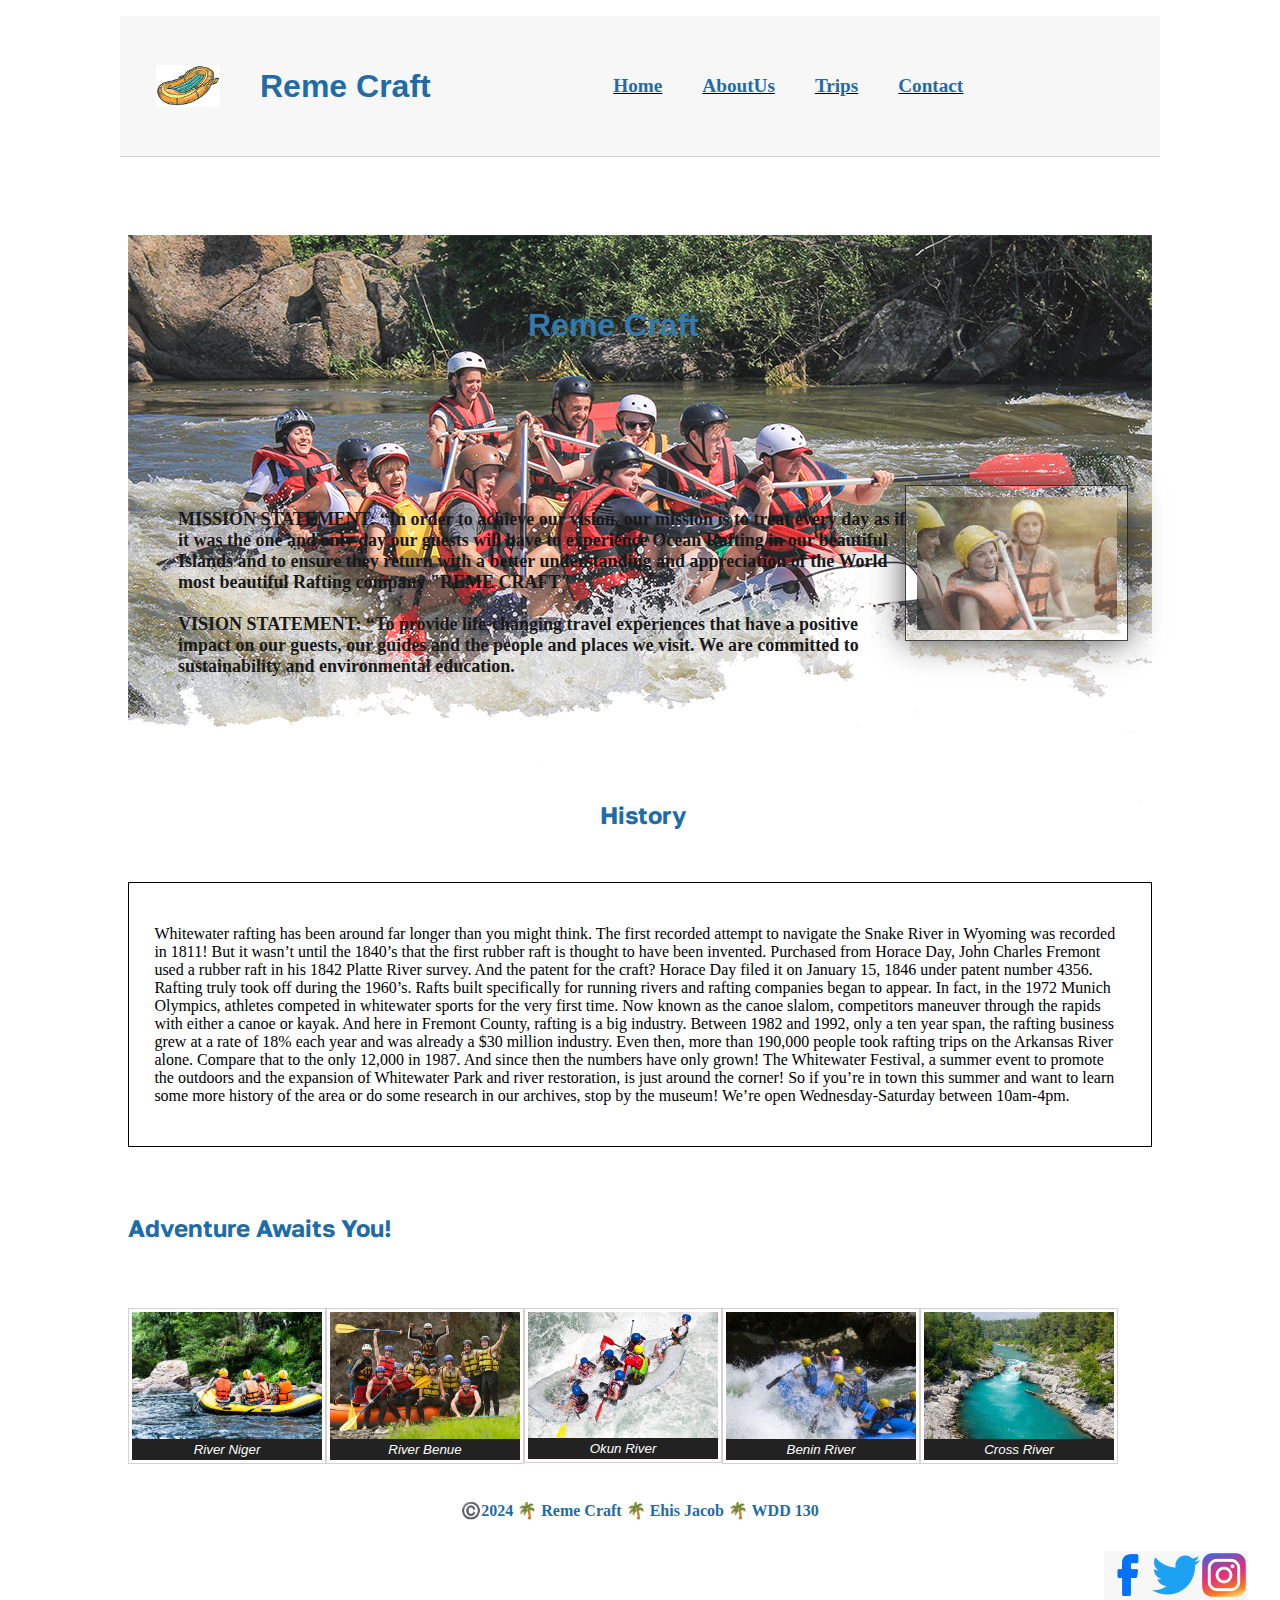
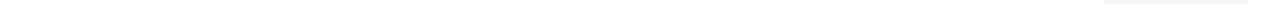
==== wwr/index.html @ a9f8cdbd "send" ====
<!DOCTYPE html>
<html lang="en">
<head>
    <meta charset="UTF-8">
    <meta name="viewport" content="width=device-width, initial-scale=1.0">
    <title>Home | Reme Craft Company</title>
    <meta name="description" content="Ehis Jacob and this is a project in web fundamental WDD 130, the purpose of the page is to develop our skills in working with wireframes and the use of CSS.">
    <meta name="author" content="Ehis Jacob">
    <link rel="stylesheet" href="styles/rafting.css">
</head>
<body>
    <header class="logo"> 
        <img src="images/logo.png" alt="Rafting Site Logo">
        <h1>Reme Craft</h1>
        <nav>
            <ul class="navigation">
                <li><a href="index.html">Home</a></li>
                <li><a href="about.html">AboutUs</a></li>
                <li><a href="trips.html">Trips</a></li>
                <li><a href="contact.html">Contact</a></li>
            </ul>
        </nav>
    </header>  
  <p></p>
  <main>
    <div class="hero">
        <img src="images/hero.png" alt="Hero Background" width="1024" >
        <div id="tag"><h1>Reme Craft</h1></div>
        <article>
        <img src="images/happy.png" alt="Hero article" width="200" >
         <h4>MISSION STATEMENT: “In order to achieve our vision, our mission is to treat every day as if it was the one and only day our guests will have to experience Ocean Rafting in our beautiful Islands and to ensure they return with a better understanding and appreciation of the World most beautiful Rafting company "REME CRAFT"
            <br><br>
         VISION STATEMENT: “To provide life-changing travel experiences that have a positive impact on our guests, our guides and the people and places we visit. We are committed to sustainability and environmental education.</h4>
        </article>
    </div>
    
    <P></P>
    <section class="sec1">
        <div id="tag1"><h2>History</h2></div>
        <p>Whitewater rafting has been around far longer than you might think. The first recorded attempt to navigate the Snake River in Wyoming was recorded in 1811! But it wasn’t until the 1840’s that the first rubber raft is thought to have been invented.  Purchased from Horace Day, John Charles Fremont used a rubber raft in his 1842 Platte River survey. And the patent for the craft? Horace Day filed it on January 15, 1846 under patent number 4356.

            Rafting truly took off during the 1960’s. Rafts built specifically for running rivers and rafting companies began to appear. In fact, in the 1972 Munich Olympics, athletes competed in whitewater sports for the very first time.  Now known as the canoe slalom, competitors maneuver through the rapids with either a canoe or kayak.
            
            And here in Fremont County, rafting is a big industry. Between 1982 and 1992, only a ten year span, the rafting business grew at a rate of 18% each year and was already a $30 million industry. Even then, more than 190,000 people took rafting trips on the Arkansas River alone. Compare that to the only 12,000 in 1987. And since then the numbers have only grown!
            
            The Whitewater Festival, a summer event to promote the outdoors and the expansion of Whitewater Park and river restoration, is just around the corner!
            
            So if you’re in town this summer and want to learn some more history of the area or do some research in our archives, stop by the museum! We’re open Wednesday-Saturday between 10am-4pm.</p>
    </section>
    <p></p>
    <section>
        <h2>Adventure Awaits You!</h2>
        <P></P>
        <figure><img src="images/hero1.jpg" alt="Hero section" width="190"><figcaption>River Niger</figcaption></figure>
        <figure><img src="images/hero6.jpg" alt="Hero section" width="190"><figcaption>River Benue</figcaption></figure>
        <figure><img src="images/hero3.jpg" alt="Hero section" width="190"><figcaption>Okun River</figcaption></figure>
        <figure><img src="images/hero4.jpg" alt="Hero section" width="190"><figcaption>Benin River</figcaption></figure>
        <figure><img src="images/hero7.jpg" alt="Hero section" width="190"><figcaption>Cross River</figcaption></figure>
    </section>
  </main>
       <p></p>
       <p></p>
       <p></p>


  <footer>
    <p>©️2024 🌴 Reme Craft 🌴 Ehis Jacob 🌴 WDD 130</p>
    <nav class="sociallinks">
        <a href="https://facebook.com">
          <img src="images/facebook.png" alt="Facebook">
        </a>
        <a href="https://twitter.com">
          <img src="images/twitter.png" alt="Twitter">
        </a>
        <a href="https://instagram.com">
          <img src="images/instagram.png" alt="Instagram">
        </a>
      </nav>
  </footer>
</body>
</html>
---- wwr/styles/rafting.css ----
@import url('https://fonts.googleapis.com/css2?family=Golos+Text&display=swap');

 :root {
    --primary-color: #1F6CA6;
    --secondary-color: #D6D0D0;
    --accent1-color: #EB6E6E;
    --accent2-color: #F7F7F7;
  
    --heading-font: 'Golos Text';
    --paragraph-font: 'sans-serif', serif;
  
    --nav-background-color: #F7F7F7;
    --nav-link-color: #242315;
    --nav-hover-link-color: #1F6CA6;
    --nav-hover-background-color: #D6D0D0;
  }


  main {
	max-width: 1024px;
	margin: 2rem auto;
 }

  h1, h2, h3, h5, h6 {
    font-family: var(--heading-font);
    color: var(--primary-color);
  }

 h4 {
  font-weight: 700;
  font-size:large;
  
 }
   
  header {
    padding: 20px;
    background-color: var(--accent2-color);
    margin: 1rem auto;
	display: grid;
	grid-template-columns: 120px 1fr 2fr;
	align-items: center;
	border-bottom: 1px solid #ccc;
	max-width: 1000px;
 }

 .logo img {
	margin: 0 0.25rem 0 1rem;
	width: 64px;
	height: auto;
 }

h1 {
	font-size: 2rem;
	font-family: Acme, Arial, sans-serif;
 }

 .navigation {
	display: flex;
	list-style: none;
 }

 .navigation li {
	flex: 1 1 100%;
 }

 .navigation a {
	display: block;
	color: #1F6CA6;
	padding: 20px;
	text-decoration: none;
 }

 .navigation a:hover {
	color: tomato;
	font-weight: 550;
	text-decoration: underline;
 }

 p {
    padding: 15px;
  }

  nav {
    background-color: var(--nav-background-color);
    font-size: 1.2rem;
    text-size-adjust: inherit;
    text-align: right;
    display: flex;
    font-weight:550;
    text-decoration: underline;
    list-style: none;
    float: right;
  }

  #book {
    font-weight: 700;
    font-style: normal;
    font-size: 60px;
    line-height: 1em;
    color:#D6D0D0;
    text-align: center;
    letter-spacing: 0.0666667em;
    text-decoration: none;

  }
  .hero {
    position: relative;
    display: block;
    width: 100%;
    height: auto;
    opacity: 0.9;
  }

  #tag {
    position: absolute;
    top: 50px;
    left: 400px;
  }

  #tag1 {
    position: absolute;
    left: 600px;
    top: 780px;
  }


  .hero article img {
	box-shadow: 0 0 30px #111;
	opacity: 0.8;
    float: right;
    border: 1px solid #000;
	padding: 0.65rem;
    
  }

  article {
    position: absolute;
    top: 250px;
	left: 50px;
    width: 950px;
    height: auto;
    
  }

  .sec1 {
    display: grid;
    grid-template-rows: 100%;
    border: 1px solid #000;
	padding: 0.65rem;
  }

  footer {
	bottom: 250px;
	margin: 1rem;
	padding: 0.5rem;
	color: #1F6CA6;
	font-weight: 700;
	font-style: normal;
    text-align: center;
    
 }

 figure {
    border: thin #D6D0D0 solid;
    display: flex;
    flex-flow: column;
    padding: 3px;
    max-width: 190px;
    margin: auto;
    align-content: center;
    float: left;
    
    
 }

 figcaption {
    background-color: #222;
    color: #fff;
    font: italic smaller sans-serif;
    padding: 3px;
    text-align: center;
 }

 input[type=text], select, textarea {
  width: 100%; 
  padding: 12px;
  border: 1px solid #ccc;
  border-radius: 4px;
  box-sizing: border-box;
  margin-top: 6px; 
  margin-bottom: 16px;
  resize:vertical
}

button {
  background-color: navy;
  color: white;
  padding: 12px 20px;
  border: none;
  border-radius: 4px;
  cursor: pointer;
}

button:hover {
  background-color: #45a049;
}

.container {
  border-radius: 5px;
  background-color: #f2f2f2;
  padding: 20px;
}

 .art {
  float: right;
  left: 500px;
}
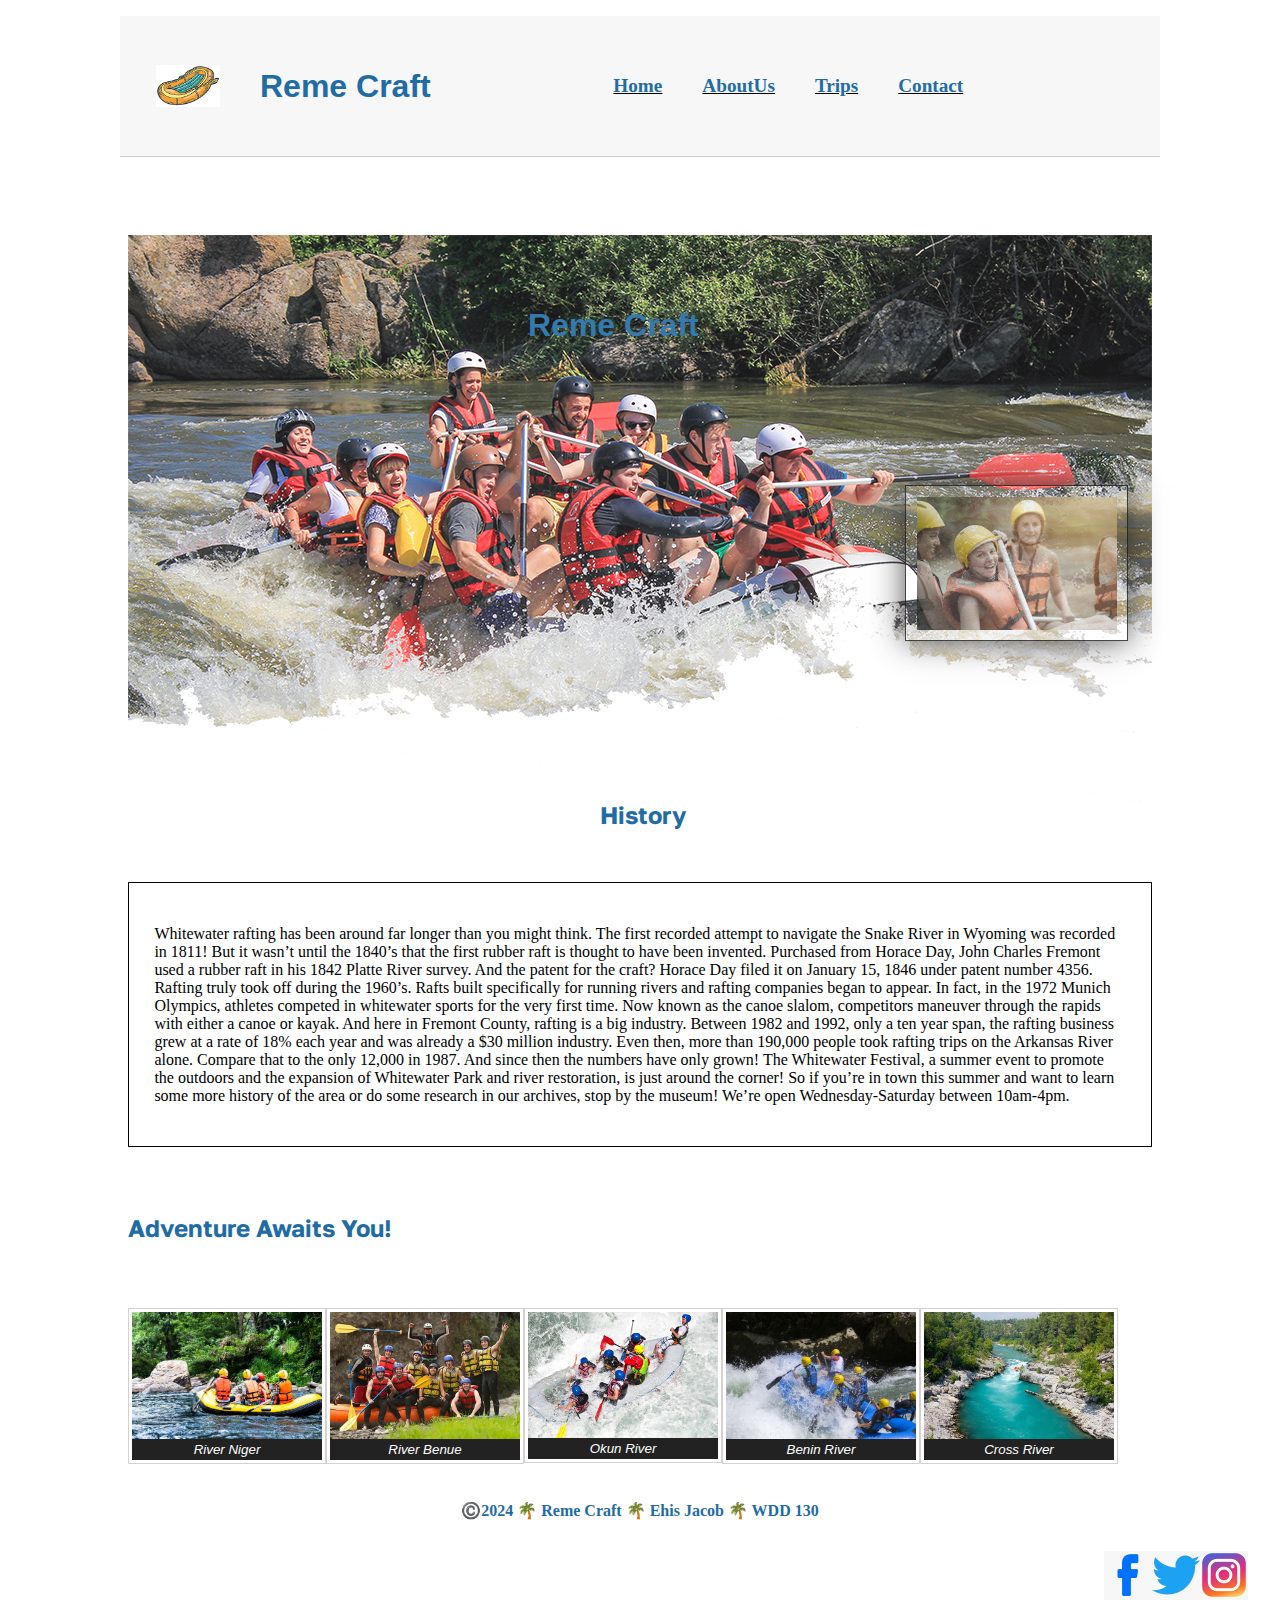
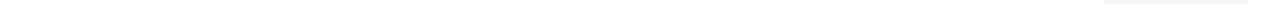
==== commit 885dd57e: "done" ====
--- a/wwr/index.html
+++ b/wwr/index.html
@@ -4,7 +4,7 @@
     <meta charset="UTF-8">
     <meta name="viewport" content="width=device-width, initial-scale=1.0">
     <title>Home | Reme Craft Company</title>
-    <meta name="description" content="Ehis Jacob and this is a project in web fundamental WDD 130, the purpose of the page is to develop our skills in working with wireframes and the use of CSS.">
+    <meta name="description" content="Ehis Jacob and this is a project in web fundamental WDD 130, the purpose of the page is to develop our skills in working with wireframes and the use of CSS, and this is the homepage.">
     <meta name="author" content="Ehis Jacob">
     <link rel="stylesheet" href="styles/rafting.css">
 </head>
@@ -28,9 +28,6 @@
         <div id="tag"><h1>Reme Craft</h1></div>
         <article>
         <img src="images/happy.png" alt="Hero article" width="200" >
-         <h4>MISSION STATEMENT: “In order to achieve our vision, our mission is to treat every day as if it was the one and only day our guests will have to experience Ocean Rafting in our beautiful Islands and to ensure they return with a better understanding and appreciation of the World most beautiful Rafting company "REME CRAFT"
-            <br><br>
-         VISION STATEMENT: “To provide life-changing travel experiences that have a positive impact on our guests, our guides and the people and places we visit. We are committed to sustainability and environmental education.</h4>
         </article>
     </div>
     
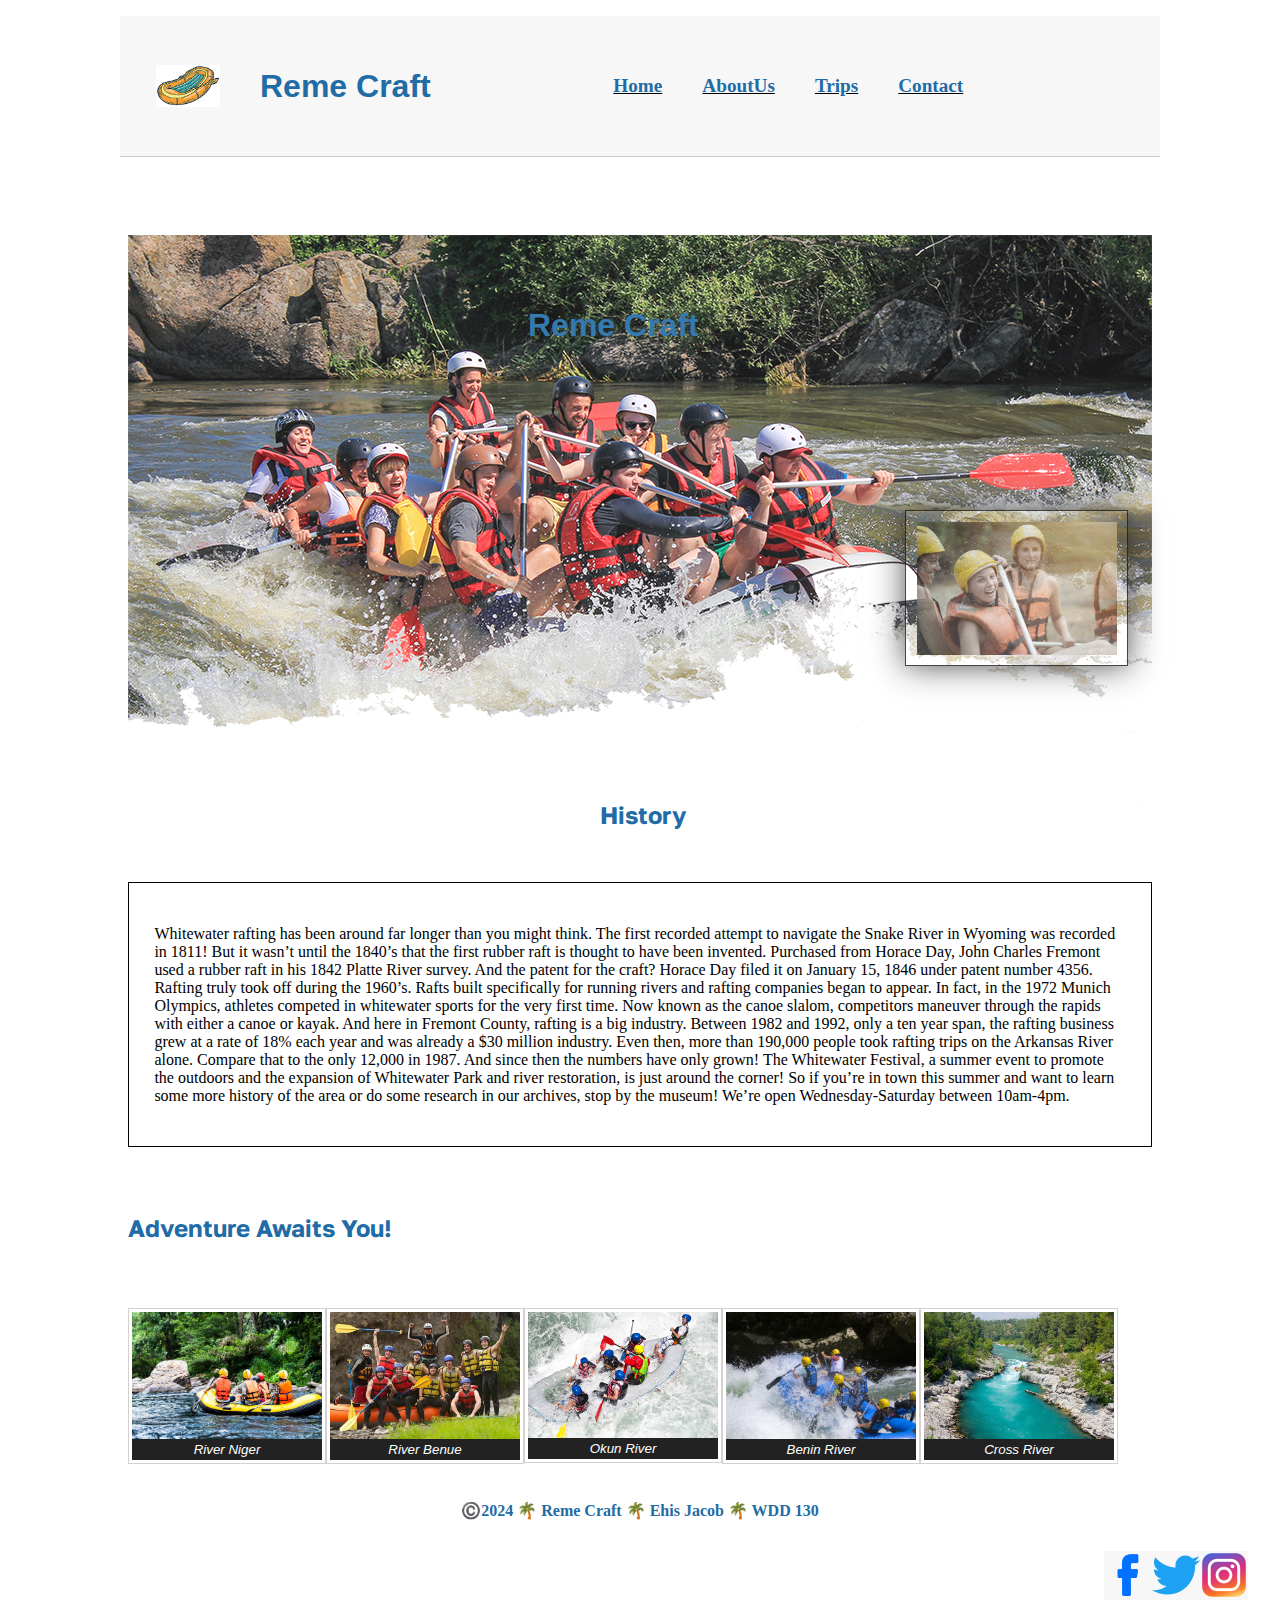
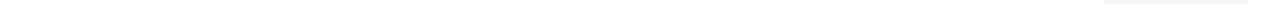
==== commit 823dd6f4: "so" ====
--- a/wwr/index.html
+++ b/wwr/index.html
@@ -26,7 +26,7 @@
     <div class="hero">
         <img src="images/hero.png" alt="Hero Background" width="1024" >
         <div id="tag"><h1>Reme Craft</h1></div>
-        <article>
+        <article><H6></H6>
         <img src="images/happy.png" alt="Hero article" width="200" >
         </article>
     </div>
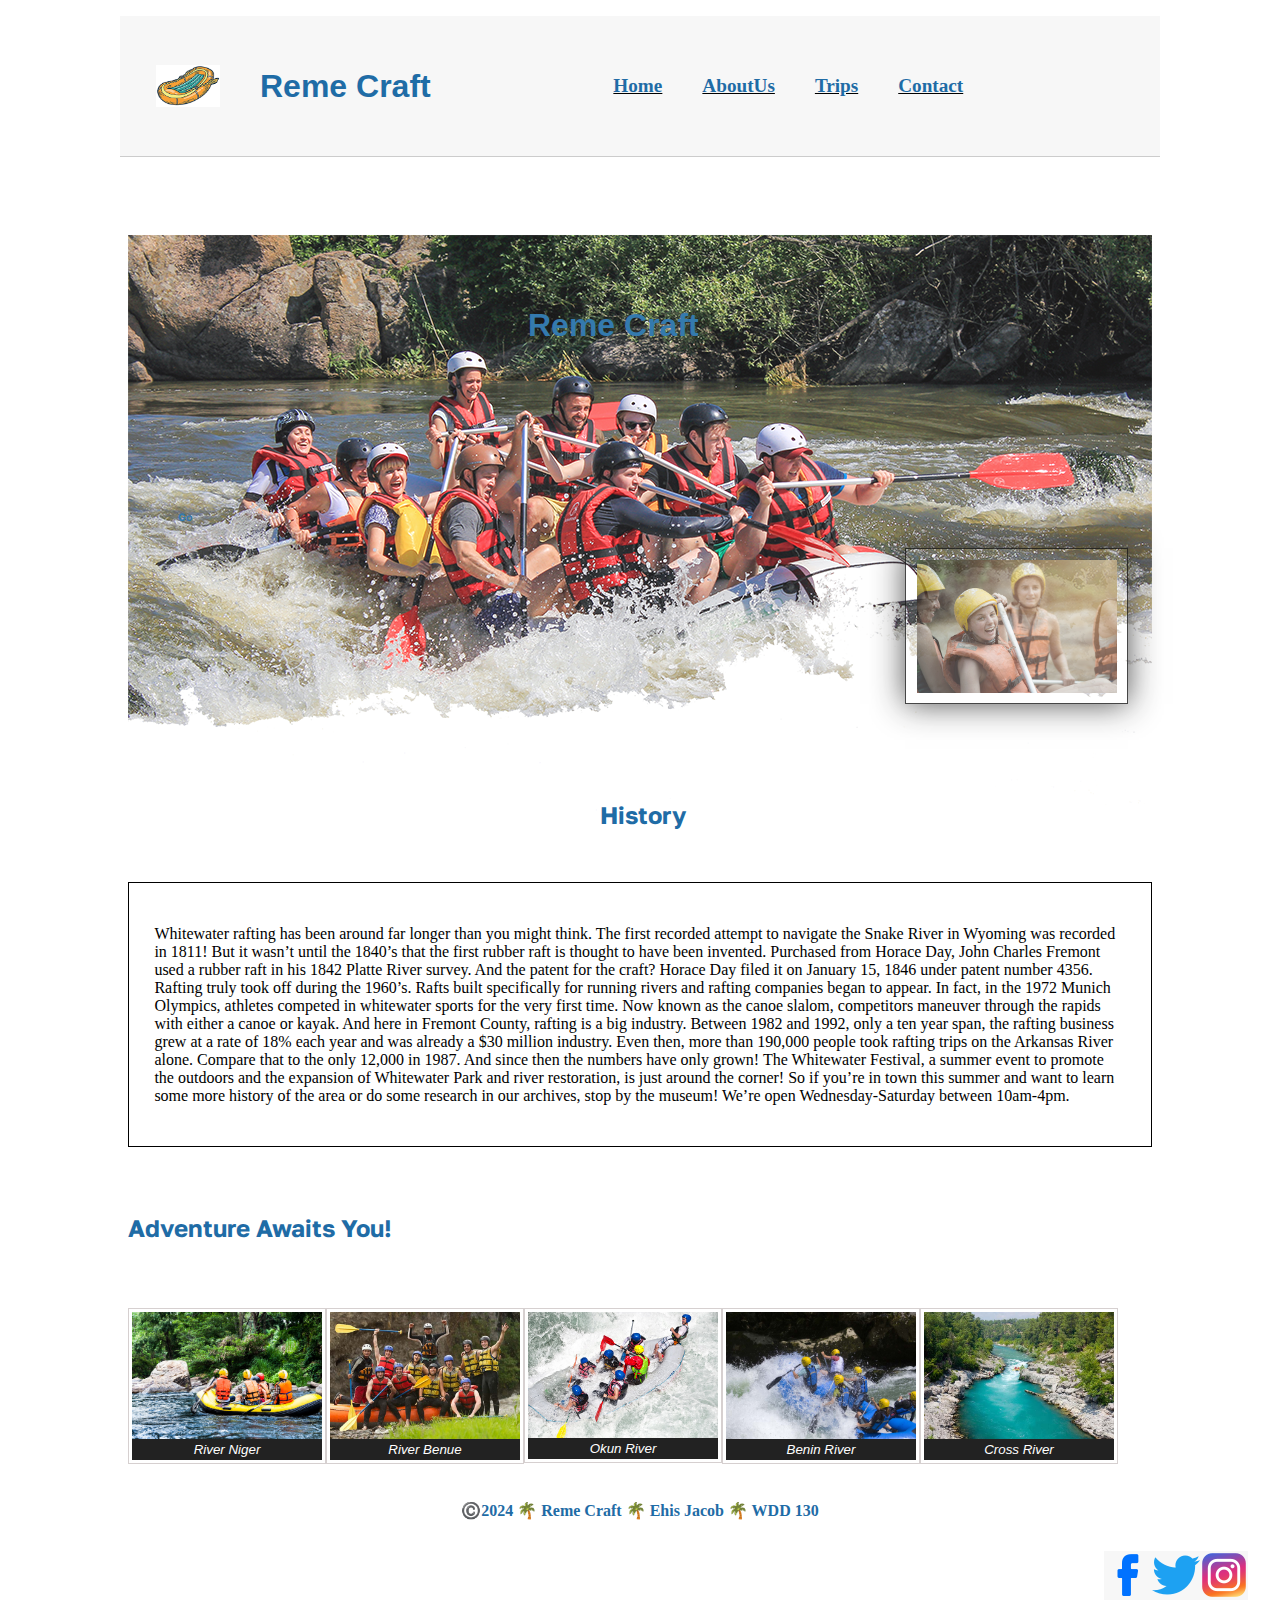
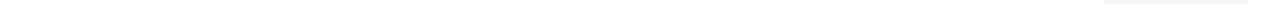
==== commit 30b4ea24: "go" ====
--- a/wwr/index.html
+++ b/wwr/index.html
@@ -26,7 +26,7 @@
     <div class="hero">
         <img src="images/hero.png" alt="Hero Background" width="1024" >
         <div id="tag"><h1>Reme Craft</h1></div>
-        <article><H6></H6>
+        <article><H6>Go</H6>
         <img src="images/happy.png" alt="Hero article" width="200" >
         </article>
     </div>
